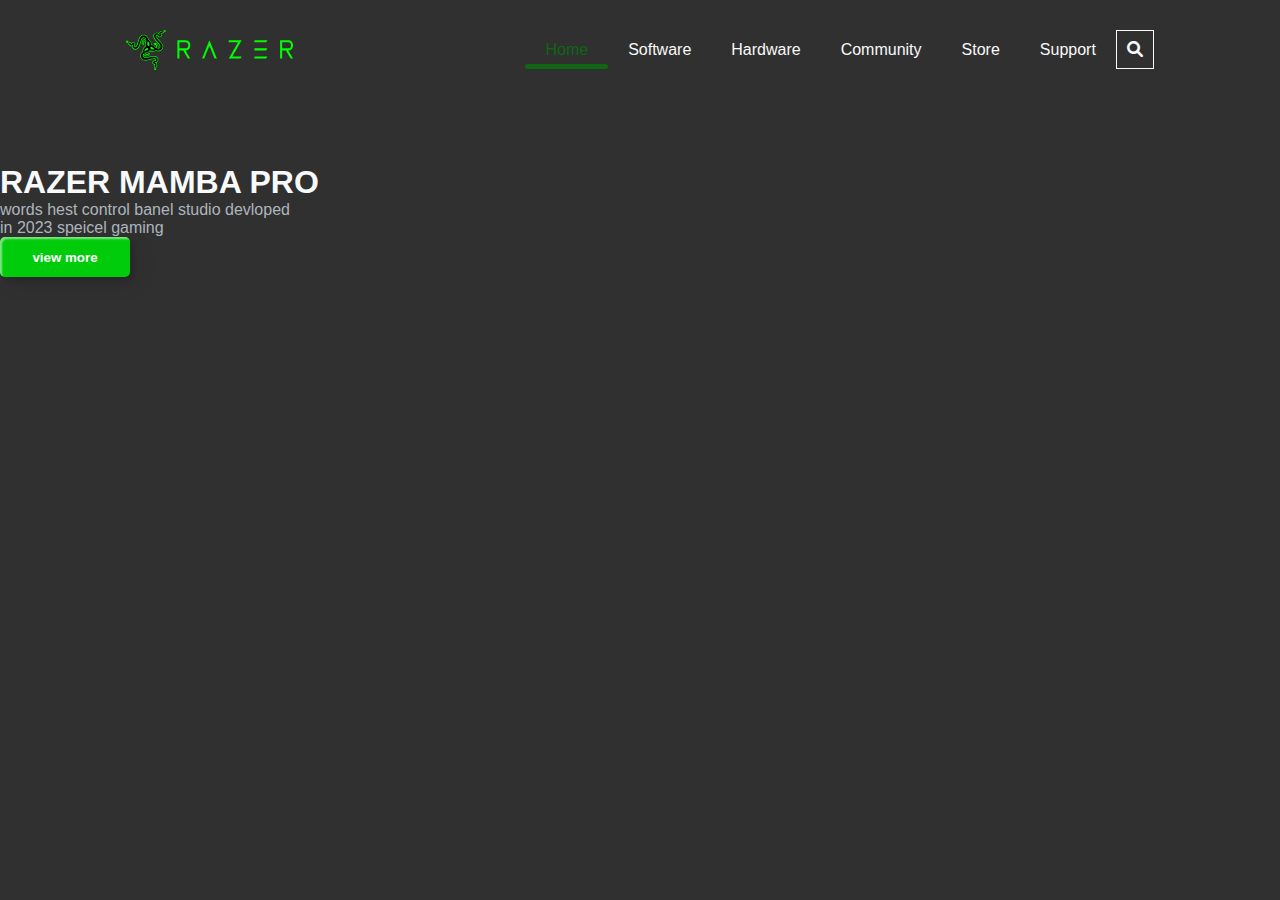
==== project_razer/index.html @ c7d9e8da "razer project" ====
<!DOCTYPE html>
<html lang="ar">
<head>
    <meta charset="UTF-8">
    <meta http-equiv="X-UA-Compatible" content="IE=edge"> 
    <meta name="viewport" content="width=device-width, initial-scale=1">
    <link href="https://cdn.jsdelivr.net/npm/bootstrap@5.3.2/dist/css/bootstrap.min.css" rel="stylesheet" integrity="sha384-T3c6CoIi6uLrA9TneNEoa7RxnatzjcDSCmG1MXxSR1GAsXEV/Dwwykc2MPK8M2HN" crossorigin="anonymous">
    <link rel="stylesheet" href="https://cdnjs.cloudflare.com/ajax/libs/font-awesome/6.0.0-beta3/css/all.min.css">
    <link rel="stylesheet" href="style.css">
    <!-- <link rel="stylesheet" href="bootstrap/css/bootstrap.min.css"> -->
    <title>RAZER</title>
</head>
<body>

    <header class="header">
        <img src="image/razer.svg" alt="404">    
        <nav>            
            <ul class="array-link">
                <li class="line-text"><a href="#">home</a></li>
                <li><a href="#">software</a></li>
                <li><a href="#">hardware</a></li>
                <li><a href="#">community</a></li> 
                <li><a href="#">store</a></li>                            
                <li><a href="#">support</a></li>
                <div class="main">
                    <input class="search" type="search" placeholder="search...">     
                    <a class="icon" href="#"><i class="fa fa-search"></i></a>
                </div>
            </ul>
        </nav>
    </header>

    <section class="home">
        <div class="container">
            <h1 class="title">RAZER MAMBA PRO</h1>
            <p class="home-desc">words hest control banel studio devloped<br> in 2023 speicel gaming</p>
            <button class="css-button-shadow-border--green">view more</button>
        </div>
    </section>




    
    <script src="https://cdn.jsdelivr.net/npm/bootstrap@5.3.0-alpha1/dist/js/bootstrap.bundle.min.js"></script>
</body> 
</html>
---- project_razer/style.css ----
/* 
============beautifying.css============
->
->
->
*/
/* 
============media============
->
->
->
*/
/* ========================*/
*{
    margin: 0px;
    padding: 0px; 
    box-sizing: border-box;
  }
body{ 
    font-family: sans-serif; 
    background-repeat: no-repeat;
    background-attachment: fixed;
    background-size: cover;
    background-color:#303030;
  }  

  ol,ul {
    padding-left: 0px;
  }
  li {
    list-style: none;
  }
   .text-center {
    text-align: center;
   }
     /* section header */

  :root{   
  --color-100: #f8f9fa;
  --color-200: #e9ecef;
  --color-300: #dee2e6;
  --color-400: #ced4da; 
  --color-500: #adb5bd;
  --color-600: #6c757d;
  --color-700: #495057;
  --color-800: #343a40;
  --color-001: #212529;
  --color-002: #ffc107;
  --color-003: #EB1D36;
  --color-004: #7b18cc;
  --color-skay: #73b9ff;
  --font-fmaily-01: fantasy;
  --font-text-02: sans-serif;
  --transition: 0.5s;
  --transition-one: 1s;
  --background:background-image: radial-gradient(circle at 56.16% -20.44%, #ab9ff9 0, #8286ef 25%, #486ee5 50%, #0059db 75%, #0047d2 100%);;
  }

.header {
    display: flex;
    padding: 30px 10px;
    justify-content: space-around;
    align-items: center;
}
.header img {
  height: 40px;
}
  .array-link {
    list-style: none;
    display: flex;
    align-items: center;
  }
  .array-link li{
    display: inline-block;
    padding: 0px 20px;    
    position: relative;
  }
  .array-link li a{
    color: var(--color-100);
    text-decoration: none;
    text-transform: capitalize;
  }
  .line-text::after {
    content: '';
    display: block;
    width: 100%;
    height: 5px;
    background-color: rgb(15, 102, 19);
    position: absolute;
    left: 0px;
    bottom: -10px;
    border-radius: 10px;
  }
  .array-link li:first-child a {
    color: rgb(15, 102, 19);

  }
.line-text > a {
  color: rgb(15, 102, 19);
  }
  .header .search {
    display: none;
  }
  .main .icon {
    padding: 10px;
    border: 1px solid;
    color: var(--color-100);
  }
  /* Home */
  .home {
    margin-top: 5%;
  }
  .home .title {
    color: var(--color-100);
  }
  .home .home-desc {
    color: var(--color-500);

  }
  .css-button-shadow-border--green {
    min-width: 130px;
    height: 40px;
    color: #fff;
    padding: 5px 10px;
    font-weight: bold;
    cursor: pointer;
    transition: all 0.3s ease;
    position: relative;
    display: inline-block;
    outline: none;
    border-radius: 5px;
    border: none;
    box-shadow:inset 2px 2px 2px 0px rgba(255,255,255,.5), 7px 7px 20px 0px rgba(0,0,0,.1), 4px 4px 5px 0px rgba(0,0,0,.1);
    background: #00cc0b;
  }
  .css-button-shadow-border--green:hover {
    background-color: #80ed99;
  }
  .css-button-shadow-border--green:active {
    top: 2px;
  }
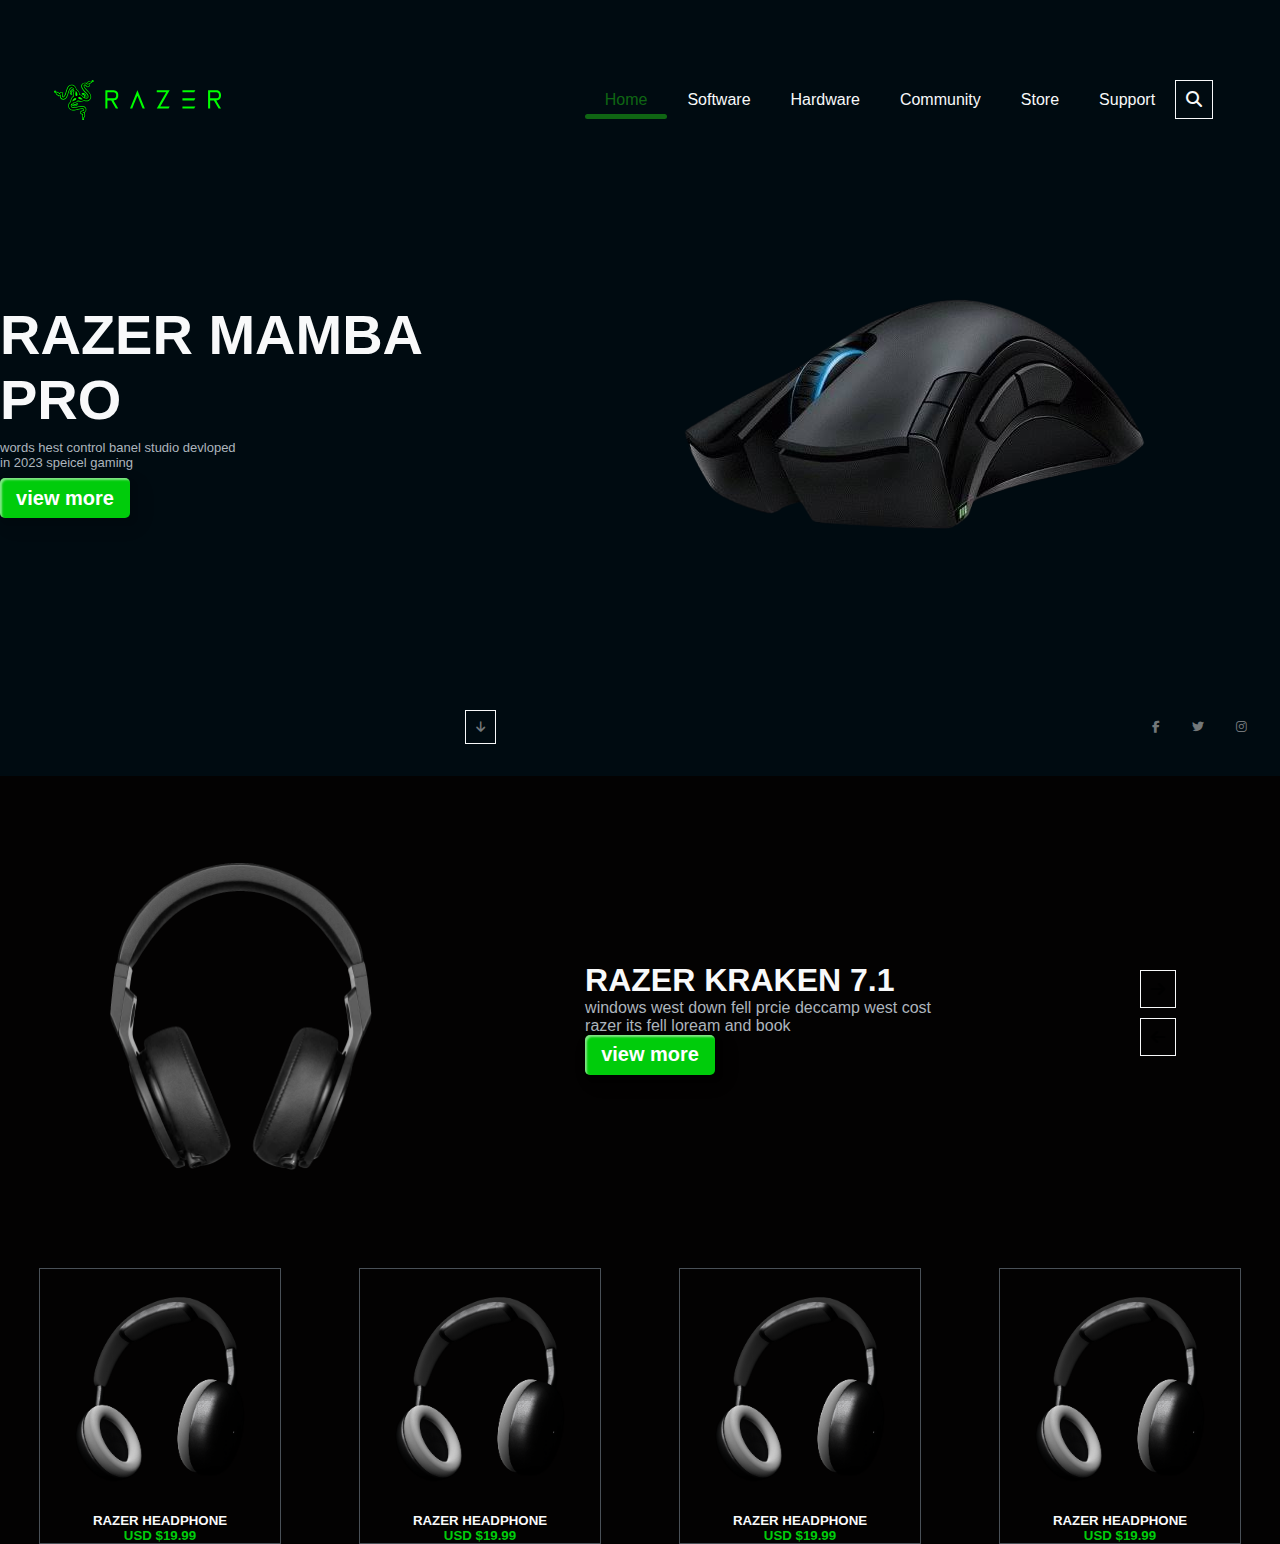
==== commit f27774e2: "update project razer" ====
--- a/project_razer/index.html
+++ b/project_razer/index.html
@@ -1,47 +1,124 @@
 <!DOCTYPE html>
 <html lang="ar">
-<head>
-    <meta charset="UTF-8">
-    <meta http-equiv="X-UA-Compatible" content="IE=edge"> 
-    <meta name="viewport" content="width=device-width, initial-scale=1">
-    <link href="https://cdn.jsdelivr.net/npm/bootstrap@5.3.2/dist/css/bootstrap.min.css" rel="stylesheet" integrity="sha384-T3c6CoIi6uLrA9TneNEoa7RxnatzjcDSCmG1MXxSR1GAsXEV/Dwwykc2MPK8M2HN" crossorigin="anonymous">
-    <link rel="stylesheet" href="https://cdnjs.cloudflare.com/ajax/libs/font-awesome/6.0.0-beta3/css/all.min.css">
-    <link rel="stylesheet" href="style.css">
+  <head>
+    <meta charset="UTF-8" />
+    <meta http-equiv="X-UA-Compatible" content="IE=edge" />
+    <meta name="viewport" content="width=device-width, initial-scale=1" />
+    <link
+      href="https://cdn.jsdelivr.net/npm/bootstrap@5.3.2/dist/css/bootstrap.min.css"
+      rel="stylesheet"
+      integrity="sha384-T3c6CoIi6uLrA9TneNEoa7RxnatzjcDSCmG1MXxSR1GAsXEV/Dwwykc2MPK8M2HN"
+      crossorigin="anonymous"
+    />
+    <link
+      rel="stylesheet"
+      href="https://cdnjs.cloudflare.com/ajax/libs/font-awesome/6.0.0-beta3/css/all.min.css"
+    />
+    <link rel="stylesheet" href="style.css" />
     <!-- <link rel="stylesheet" href="bootstrap/css/bootstrap.min.css"> -->
+
+    <!-- Font Awesome cdn-->
+    <link
+      rel="stylesheet"
+      href="https://cdnjs.cloudflare.com/ajax/libs/font-awesome/6.4.2/css/all.min.css"
+    />
     <title>RAZER</title>
-</head>
-<body>
-
-    <header class="header">
-        <img src="image/razer.svg" alt="404">    
-        <nav>            
-            <ul class="array-link">
-                <li class="line-text"><a href="#">home</a></li>
-                <li><a href="#">software</a></li>
-                <li><a href="#">hardware</a></li>
-                <li><a href="#">community</a></li> 
-                <li><a href="#">store</a></li>                            
-                <li><a href="#">support</a></li>
-                <div class="main">
-                    <input class="search" type="search" placeholder="search...">     
-                    <a class="icon" href="#"><i class="fa fa-search"></i></a>
-                </div>
-            </ul>
+  </head>
+  <body>
+    <!-- i added a big div cntainer to be having the same backgroundcolor and some other properties-->
+    <div class="first-part-container">
+      <header class="header">
+        <img src="image/razer.svg" alt="404" />
+        <nav>
+          <ul class="array-link">
+            <li class="line-text"><a href="#">home</a></li>
+            <li><a href="#">software</a></li>
+            <li><a href="#">hardware</a></li>
+            <li><a href="#">community</a></li>
+            <li><a href="#">store</a></li>
+            <li><a href="#">support</a></li>
+            <div class="main">
+              <input class="search" type="search" placeholder="search..." />
+              <a class="icon" href="#"><i class="fa fa-search"></i></a>
+            </div>
+          </ul>
         </nav>
-    </header>
-
-    <section class="home">
+      </header>
+       <!-- Home -->
+      <section class="home">
         <div class="container">
-            <h1 class="title">RAZER MAMBA PRO</h1>
-            <p class="home-desc">words hest control banel studio devloped<br> in 2023 speicel gaming</p>
-            <button class="css-button-shadow-border--green">view more</button>
+          <h1 class="title"> RAZER MAMBA<br/>PRO</h1>
+          <p class="home-desc">words hest control banel studio devloped<br/>in 2023 speicel gaming</p>
+          <button class="btn btn-success css-button-shadow-border--green">view more</button>
         </div>
-    </section>
-
-
-
-
-    
+        <img src="image/razerMouse.png" />
+        <!--the icons contaier-->
+        <section class="icons-container">
+          <div class="brand-icons-container">
+            <i class="fa-brands fa-facebook-f"></i>
+            <i class="fa-brands fa-twitter"></i>
+            <i class="fa-brands fa-instagram"></i>
+          </div>
+          <div class="middle-icon-container">
+            <i class="fa-solid fa-arrow-down"></i>
+          </div>
+          <div class="grip-container">
+            <div class="grip-dot"></div>
+            <div class="grip-dot"></div>
+            <div class="grip-dot"></div>
+          </div>
+        </section>
+      </section>
+    </div>
+    <!-- section tow product -->
+    <section class="bg-product">
+    <div class="container ">
+      <div class="product-container">
+      <div class="img-product">
+        <img src="image/headphone.png" alt="404">
+      </div>
+      <div class="product-info">
+        <h1>RAZER KRAKEN 7.1</h1>
+        <p>windows west down fell prcie deccamp west cost<br>razer its fell loream and book</p>
+        <button class="css-button-shadow-border--green">view more</button>
+      </div>
+      <div class="middle-icon-container-tow">
+        <i class="fa-solid fa-arrow-right"></i>
+        <i class="fa-solid fa-arrow-right fa-rotate-180"></i>
+      </div>
+    </div>
+    <section class="product-container">
+      <div class="product">
+        <div class="info-product">
+          <img src="image/black-headphone.png" alt="404">
+          <h5 class="title-product">RAZER HEADPHONE</h3>
+          <h5 class="price-product">USD $19.99</h4>
+        </div>
+      </div>
+      <div class="product">
+        <div class="info-product">
+          <img src="image/black-headphone.png" alt="404">
+          <h5 class="title-product">RAZER HEADPHONE</h5>
+          <h5 class="price-product">USD $19.99</h5>
+        </div>
+      </div>
+      <div class="product">
+        <div class="info-product">
+          <img src="image/black-headphone.png" alt="404">
+          <h5 class="title-product">RAZER HEADPHONE</h5>
+          <h5 class="price-product">USD $19.99</h5>
+        </div>
+      </div>
+      <div class="product">
+        <div class="info-product">
+          <img src="image/black-headphone.png" alt="404">
+          <h5 class="title-product">RAZER HEADPHONE</h5>
+          <h5 class="price-product">USD $19.99</h5>
+        </div>
+      </div>
+    </section>    
+  </div>
+</section>
     <script src="https://cdn.jsdelivr.net/npm/bootstrap@5.3.0-alpha1/dist/js/bootstrap.bundle.min.js"></script>
-</body> 
-</html>+  </body>
+</html>
--- a/project_razer/style.css
+++ b/project_razer/style.css
@@ -11,134 +11,250 @@
 ->
 */
 /* ========================*/
-*{
-    margin: 0px;
-    padding: 0px; 
-    box-sizing: border-box;
-  }
-body{ 
-    font-family: sans-serif; 
-    background-repeat: no-repeat;
-    background-attachment: fixed;
-    background-size: cover;
-    background-color:#303030;
-  }  
-
-  ol,ul {
-    padding-left: 0px;
-  }
-  li {
-    list-style: none;
-  }
-   .text-center {
-    text-align: center;
-   }
-     /* section header */
-
-  :root{   
+* {
+  margin: 0px;
+  padding: 0px;
+  box-sizing: border-box;
+}
+body {
+  font-family: sans-serif;
+  background-repeat: no-repeat;
+  background-attachment: fixed;
+  background-size: cover;
+  overflow-X: hidden;
+}
+
+ul {
+  padding-left: 0px;
+}
+li {
+  list-style: none;
+}
+.text-center {
+  text-align: center;
+}
+/* section header */
+
+:root {
   --color-100: #f8f9fa;
   --color-200: #e9ecef;
   --color-300: #dee2e6;
-  --color-400: #ced4da; 
+  --color-400: #ced4da;
   --color-500: #adb5bd;
   --color-600: #6c757d;
   --color-700: #495057;
   --color-800: #343a40;
   --color-001: #212529;
   --color-002: #ffc107;
-  --color-003: #EB1D36;
+  --color-003: #eb1d36;
   --color-004: #7b18cc;
   --color-skay: #73b9ff;
-  --font-fmaily-01: fantasy;
-  --font-text-02: sans-serif;
   --transition: 0.5s;
   --transition-one: 1s;
   --background:background-image: radial-gradient(circle at 56.16% -20.44%, #ab9ff9 0, #8286ef 25%, #486ee5 50%, #0059db 75%, #0047d2 100%);;
-  }
+}
+
+.first-part-container{
+  background-color: #000b11;
+  width: 100%;
+  min-height: 570px;
+  padding: 5rem 0 2rem 0;
+}
 
 .header {
-    display: flex;
-    padding: 30px 10px;
-    justify-content: space-around;
-    align-items: center;
+  display: flex;
+  padding: 0px 5px 150px 0;
+  justify-content: space-around;
+  align-items: center;
+ 
 }
 .header img {
   height: 40px;
-}
-  .array-link {
-    list-style: none;
-    display: flex;
-    align-items: center;
-  }
-  .array-link li{
-    display: inline-block;
-    padding: 0px 20px;    
-    position: relative;
-  }
-  .array-link li a{
-    color: var(--color-100);
-    text-decoration: none;
-    text-transform: capitalize;
-  }
-  .line-text::after {
-    content: '';
-    display: block;
-    width: 100%;
-    height: 5px;
-    background-color: rgb(15, 102, 19);
-    position: absolute;
-    left: 0px;
-    bottom: -10px;
-    border-radius: 10px;
-  }
-  .array-link li:first-child a {
-    color: rgb(15, 102, 19);
-
-  }
+  margin-left: -5.5em;
+}
+.array-link {
+  list-style: none;
+  display: flex;
+  align-items: center;
+  position: relative;
+  right: -5rem;
+}
+.array-link li {
+  display: inline-block;
+  padding: 0px 20px;
+  position: relative;
+}
+.array-link li a {
+  color: var(--color-100);
+  text-decoration: none;
+  text-transform: capitalize;
+}
+.line-text::after {
+  content: "";
+  display: block;
+  width: 100%;
+  height: 5px;
+  background-color: rgb(15, 102, 19);
+  position: absolute;
+  left: 0px;
+  bottom: -10px;
+  border-radius: 10px;
+}
+.array-link li:first-child a {
+  color: rgb(15, 102, 19);
+}
 .line-text > a {
   color: rgb(15, 102, 19);
+}
+.header .search {
+display: none;
+}
+.main .icon {
+  padding: 10px;
+  border: 1px solid;
+  color: var(--color-100);
+}
+/* Home */
+.home {
+  font-size: 28px;
+  position: relative;
+  top: 2rem;
+}
+.home .title {
+  color: var(--color-100);
+}
+.home .home-desc {
+  color: var(--color-500);
+  font-size: 13px;
+}
+
+.home img {
+  position: absolute;
+  right: 7.5rem;
+  top: -8rem;
+}
+.container{
+  display: flex;
+  gap: 0.5rem;
+  flex-direction: column;
+  justify-content:flex-end;
+  align-items: left;
+}
+.css-button-shadow-border--green {
+  width: 130px;
+  font-size: 20px;
+  height: 40px;
+  color: #fff;
+  padding: 5px 10px;
+  font-weight: bold;
+  cursor: pointer;
+  transition: all 0.3s ease;
+  position: relative;
+  display: inline-block;
+  outline: none;
+  border-radius: 5px;
+  border: none;
+  box-shadow: inset 2px 2px 2px 0px rgba(255, 255, 255, 0.5),
+    7px 7px 20px 0px rgba(0, 0, 0, 0.1), 4px 4px 5px 0px rgba(0, 0, 0, 0.1);
+  background: #00cc0b;
+}
+.css-button-shadow-border--green:hover {
+  background-color: #80ed99;
+}
+.css-button-shadow-border--green:active {
+  top: 2px;
+}
+
+.icons-container{
+  display: flex;
+  flex-direction: row;
+  justify-content: center;
+  align-items: center;
+  margin: 12rem 12rem 2rem 2rem;
+  font-size: 12px;
+  background-color: #000b11;
+  color: #c3c3c398;
+  position: relative;
+}
+
+.brand-icons-container{
+  display: flex;
+  justify-content: center;
+  align-items: center;
+  position: absolute;
+  left: 70rem;
+  gap: 2rem;
+}
+
+.middle-icon-container{
+  position: relative;
+  right: 5rem;
   }
-  .header .search {
-    display: none;
+
+  .middle-icon-container i {
+    border: 1px solid var(--color-100);
+    padding: 10px;
   }
-  .main .icon {
-    padding: 10px;
-    border: 1px solid;
-    color: var(--color-100);
-  }
-  /* Home */
-  .home {
-    margin-top: 5%;
-  }
-  .home .title {
-    color: var(--color-100);
-  }
-  .home .home-desc {
-    color: var(--color-500);
-
-  }
-  .css-button-shadow-border--green {
-    min-width: 130px;
-    height: 40px;
-    color: #fff;
-    padding: 5px 10px;
-    font-weight: bold;
-    cursor: pointer;
-    transition: all 0.3s ease;
-    position: relative;
-    display: inline-block;
-    outline: none;
-    border-radius: 5px;
-    border: none;
-    box-shadow:inset 2px 2px 2px 0px rgba(255,255,255,.5), 7px 7px 20px 0px rgba(0,0,0,.1), 4px 4px 5px 0px rgba(0,0,0,.1);
-    background: #00cc0b;
-  }
-  .css-button-shadow-border--green:hover {
-    background-color: #80ed99;
-  }
-  .css-button-shadow-border--green:active {
-    top: 2px;
-  }
-
-
-  
+
+.grip-container{
+  position: absolute;
+  right: 87rem;
+}
+.grip-container {
+  display: flex;
+  justify-content: space-between;
+  width: 30px; /* Adjust the width as needed */
+}
+
+.grip-dot {
+  width: 6.5px;
+  height: 6.5px;
+  border-radius: 50%;
+  background-color: #eee; /* Adjust the background color as needed */
+}
+/* section tow product */
+.bg-product {
+  background-color: #030202;
+}
+.img-product img {
+  height: 20rem;
+  overflow: hidden;
+}
+.product-info h1 {
+  color: var(--color-100);
+}
+.product-info p {  
+  color: var(--color-500);
+}
+ .product-container {
+  display: flex;
+  justify-content: space-around;
+  margin-top: 5rem;
+  align-items: center;
+}
+.middle-icon-container-tow {
+  display: flex;
+  flex-direction: column;
+}
+.middle-icon-container-tow i {
+  border: 1px solid var(--color-100);
+  padding: 10px;
+  margin-bottom: 10px;
+}
+.product {
+  border: 1px solid var(--color-700);
+  margin: 0px 5px;
+}
+.info-product {
+  text-align: center;
+}
+.info-product img {
+  height: 15rem;
+  overflow: hidden;
+} 
+.info-product .title-product {
+  color: var(--color-100);
+}
+.info-product .price-product {
+  color: #00cc0b;
+}